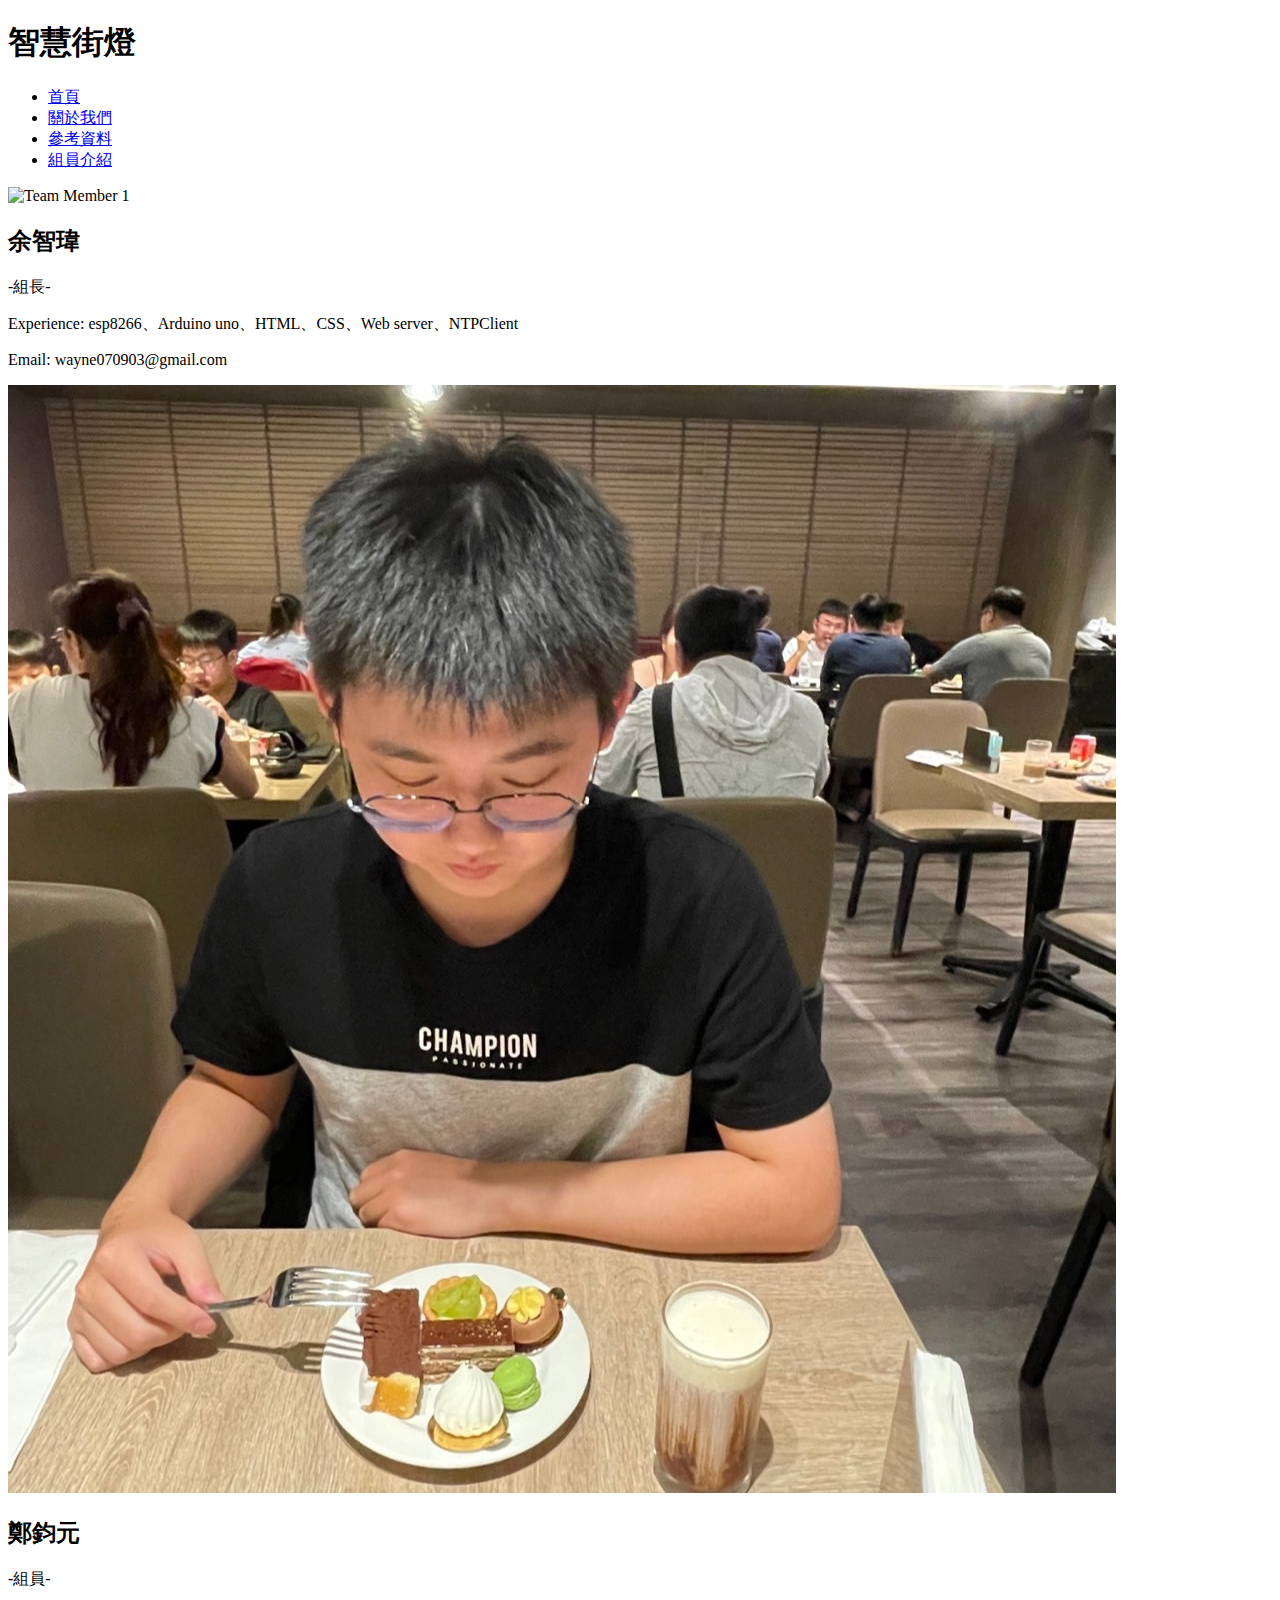
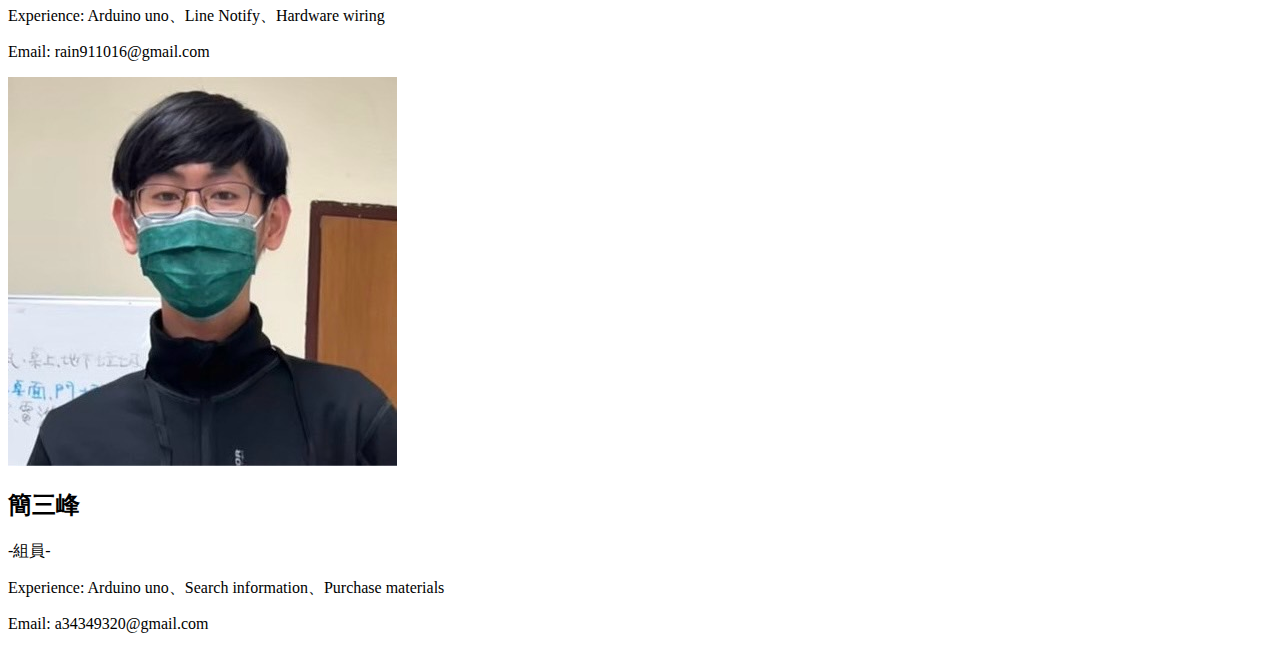
==== test.html @ 04b15552 "first time upload to website" ====
<!DOCTYPE html>
<html lang="en">
<head>
    <meta charset="UTF-8">
    <meta name="viewport" content="width=device-width, initial-scale=1.0">
    <link rel="stylesheet" href="test.css">
    <title>組員介紹</title>
</head>
<body>
    <header>
        
        <nav class="navbar">

            <h1>智慧街燈</h1> 

            <ul class="nav-menu">
                <li class="nav-item"><a href="index.html" class="nav-link">首頁</a></li>
                <li class="nav-item"><a href="https://sites.google.com/nkust.edu.tw/zhenwudi/%E9%A6%96%E9%A0%81?authuser=0" class="nav-link">關於我們</a></li>
                <li class="nav-item"><a href="https://docs.google.com/spreadsheets/d/1Z9CyWfldLUmmha_1ZWwQDElfn3fhTDDr9dvsWVCVgeM/edit#gid=608170740" class="nav-link">參考資料</a></li>
                <li class="nav-item"><a href="test.html" class="nav-link">組員介紹</a></li>
            </ul>
            <div class="hamburger">
                <span class="bar"></span>
                <span class="bar"></span>
                <span class="bar"></span>
            </div>
        </nav> 
    </header>
    <script src="script.js"></script>
    <main>
        <section class="team-section">
            <div class="team-member">
              <img src="images/member1.jpg" alt="Team Member 1">
              <div class="team-member-details">
                <h2>余智瑋</h2>
                <p>-組長-</p>
                <p>Experience: esp8266、Arduino uno、HTML、CSS、Web server、NTPClient</p>
                <p>Email: wayne070903@gmail.com</p>
              </div>
            </div>
        
            <div class="team-member">
              <img src="images/member2.jpg" alt="Team Member 2">
              <div class="team-member-details">
                <h2>鄭鈞元</h2>
                <p>-組員-</p>
                <p>Experience: Arduino uno、Line Notify、Hardware wiring</p>
                <p>Email: rain911016@gmail.com</p>
              </div>
            </div>
        
            <div class="team-member">
              <img src="images/member3.jpg" alt="Team Member 3">
              <div class="team-member-details">
                <h2>簡三峰</h2>
                <p>-組員-</p>
                <p>Experience: Arduino uno、Search information、Purchase materials</p>
                <p>Email: a34349320@gmail.com</p>
              </div>
            </div>
          </section>
    </main>
</body>
</html>
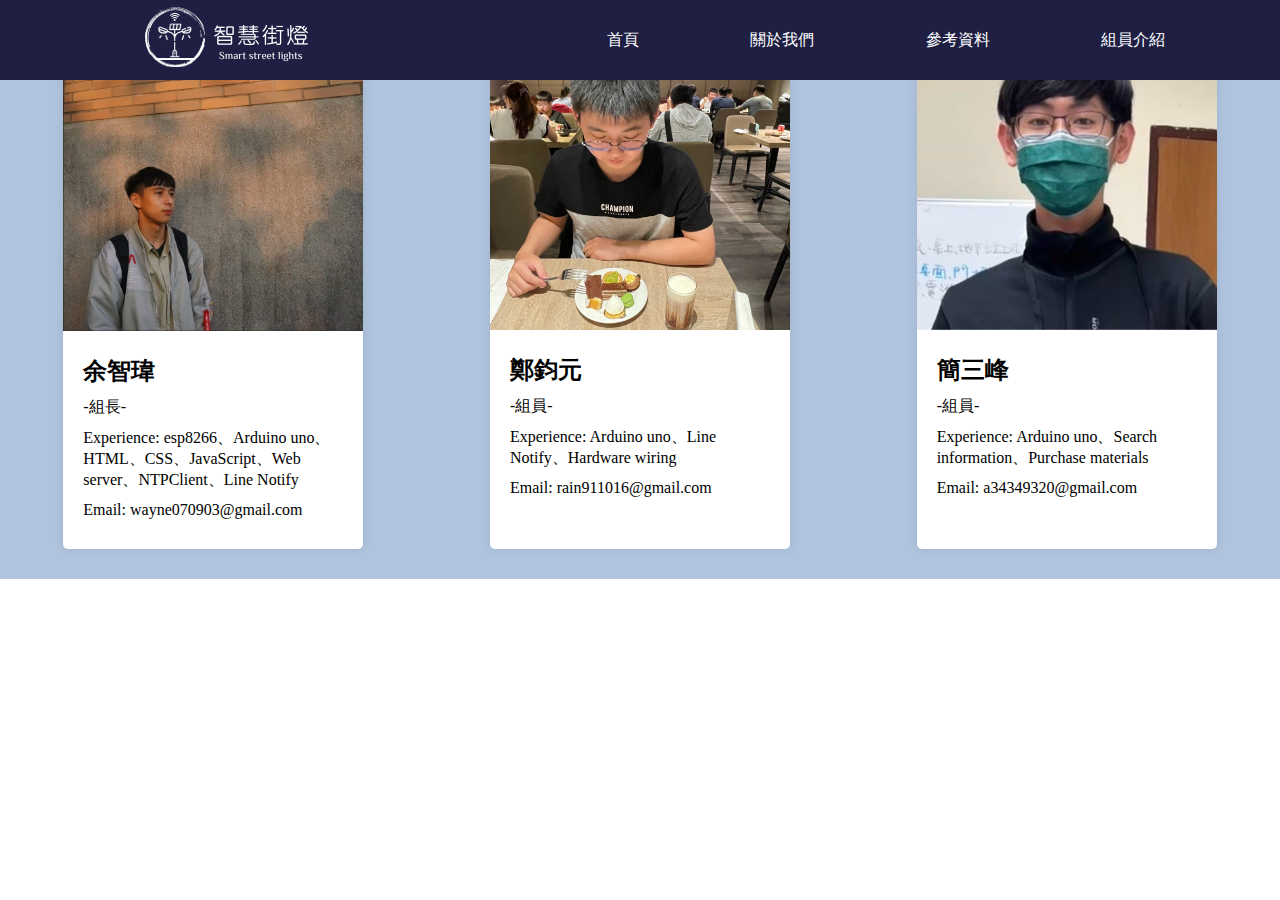
==== commit 0ef8a341: "add loading animation" ====
--- a/test.html
+++ b/test.html
@@ -34,7 +34,7 @@
               <div class="team-member-details">
                 <h2>余智瑋</h2>
                 <p>-組長-</p>
-                <p>Experience: esp8266、Arduino uno、HTML、CSS、Web server、NTPClient</p>
+                <p>Experience: esp8266、Arduino uno、HTML、CSS、JavaScript、Web server、NTPClient、Line Notify</p>
                 <p>Email: wayne070903@gmail.com</p>
               </div>
             </div>
--- a/test.css
+++ b/test.css
@@ -0,0 +1,163 @@
+*{
+    padding:0;
+    margin:0;
+}
+
+header {
+    background-color:#1e1f42;
+    opacity:1;
+    height:80px;
+    width:100%;
+    position:fixed; 
+}
+h1 {
+    color:white;
+}
+
+header ul{
+    position:absolute;
+    right:5vw;
+    top:0;
+    line-height:80px;
+}
+h1{
+    position:absolute;
+    left:120px;
+    top:0;
+    line-height:80px;
+    background-image:url(images/智慧街燈.png);
+    background-position:center;
+    width:210px;
+    text-indent:-999px;
+}
+header li{
+    display:inline;
+    margin-right:4vw;
+}
+header a { 
+    color:white;
+    text-decoration:none;
+}
+
+header a:hover{
+    text-decoration:underline;
+}
+
+.nav-link{
+    transition:0.7s ease;
+}
+
+.navbar{
+    min-height: 70px;
+    display:flex;
+    justify-content: space-between;
+    align-items: center;
+    padding:0 40px;
+}
+
+.nav-menu{
+    display:flex;
+    justify-content: space-between;
+    align-items: center;
+    gap:60px;
+}
+
+.hamburger{
+    display:none;
+    cursor:pointer;
+
+}
+
+.bar{
+    display:block;
+    width:25px;
+    height:3px;
+    margin:6px auto;
+    -webkit-transition: all 0.3s ease-in-out;
+    transition: all 0.3s ease-in-out;
+    background-color: white;
+}
+
+.team-section {
+    display: flex;
+    justify-content: space-around;
+    background-color: lightsteelblue;
+    flex-wrap: wrap;
+  }
+  
+  .team-member {
+    width: 300px;
+    margin: 30px; /* 調整卡片之間的間距 */
+    background-color: #fff;
+    box-shadow: 0 0 10px rgba(0, 0, 0, 0.1);
+    border-radius: 5px;
+    overflow: hidden;
+    transition: transform 0.3s ease-in-out; /* 添加過渡效果 */
+  }
+  
+  .team-member:hover {
+    transform: scale(1.1); /* 滑鼠懸停時放大效果 */
+  }
+  
+  .team-member img {
+    width: 100%;
+    height: auto;
+    border-radius: 5px 5px 0 0;
+  }
+  
+  .team-member-details {
+    padding: 20px;
+  }
+  
+  .team-member h2 {
+    margin-top: 0;
+  }
+  
+  .team-member p {
+    margin: 10px 0;
+  }
+  
+
+/*RWD響應式設計*/
+@media (max-width:768px){
+
+    header h1{
+        left:50%;
+        transform:translateX(-50%);
+    }
+    
+    .hamburger{
+        display:block;
+        
+    }
+
+    .hamburger.active .bar:nth-child(2){
+        transform:translateY(9px) rotate(180deg);
+        opacity: 0;
+    }
+    .hamburger.active .bar:nth-child(1){
+        transform:translateY(9px) rotate(225deg);
+    }
+    .hamburger.active .bar:nth-child(3){
+        transform:translateY(-9px) rotate(-225deg);
+    }
+
+    .nav-menu{
+        position:fixed;
+        left:-100%;
+        top:80px;
+        gap:0;
+        flex-direction: column;
+        background-color: #3A506B;
+        width:100%;
+        text-align: center;
+        transition:0.3s;
+    }
+
+    .nav-item{
+        margin:10px 0;
+    }
+    .nav-menu.active{
+        left:0;
+    }
+}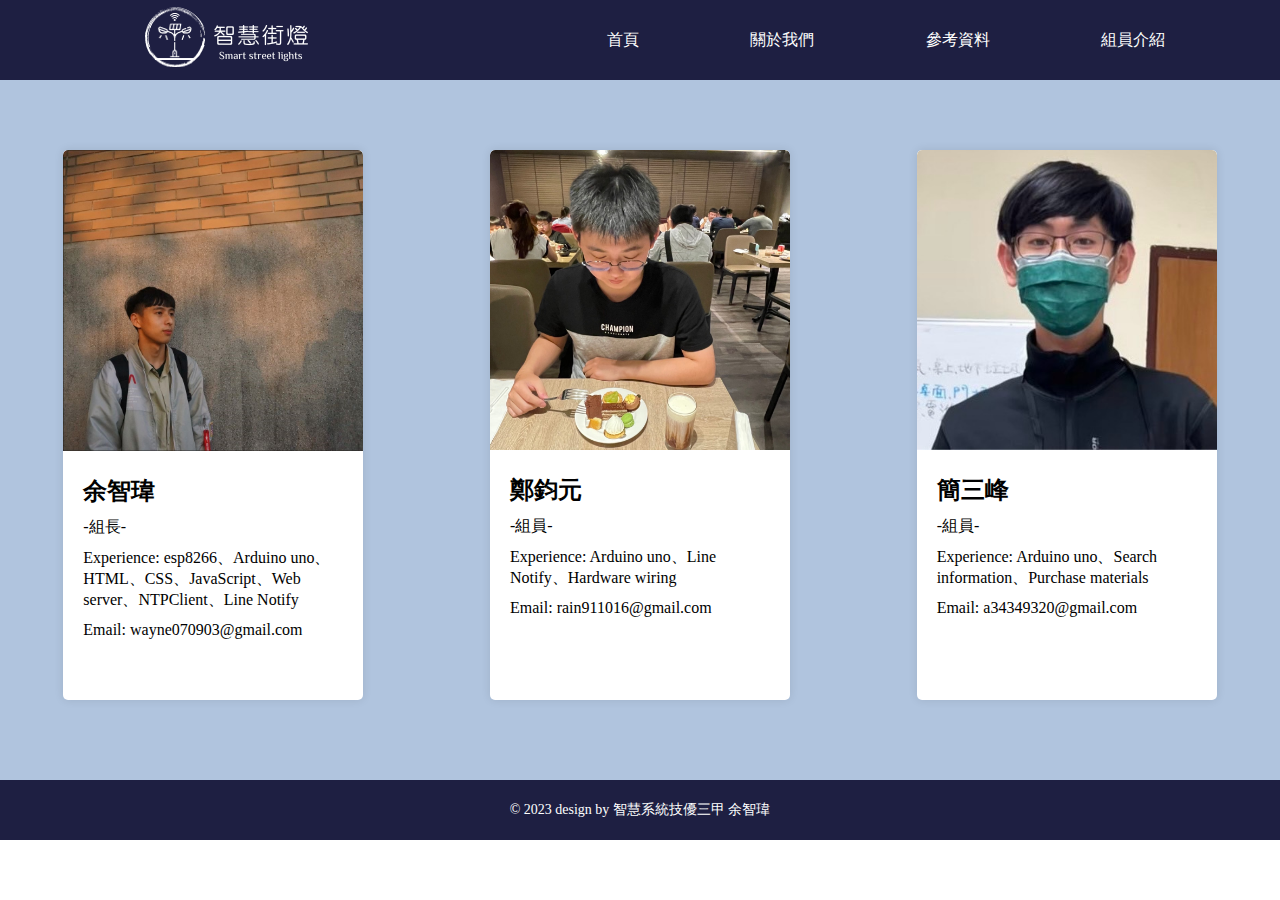
==== commit 93ae88e2: "test fix" ====
--- a/test.html
+++ b/test.html
@@ -60,5 +60,8 @@
             </div>
           </section>
     </main>
+    <footer>
+      <p>© 2023 design by 智慧系統技優三甲 余智瑋</p>
+    </footer>
 </body>
 </html>--- a/test.css
+++ b/test.css
@@ -9,6 +9,7 @@
     height:80px;
     width:100%;
     position:fixed; 
+    z-index:10;
 }
 h1 {
     color:white;
@@ -83,10 +84,14 @@
     justify-content: space-around;
     background-color: lightsteelblue;
     flex-wrap: wrap;
+    height:780px;
   }
   
   .team-member {
     width: 300px;
+    height:550px;
+    position: relative;
+    top:120px;
     margin: 30px; /* 調整卡片之間的間距 */
     background-color: #fff;
     box-shadow: 0 0 10px rgba(0, 0, 0, 0.1);
@@ -116,11 +121,25 @@
   .team-member p {
     margin: 10px 0;
   }
+
+  footer{
+    background-color: #1e1f42;
+    color: #ffffff;
+    height: 60px;
+    display: flex;
+    justify-content: center;
+    align-items: center;
+    font-size: 14px;    
+}
   
 
 /*RWD響應式設計*/
 @media (max-width:768px){
 
+    header{
+        z-index:10;
+    }
+    
     header h1{
         left:50%;
         transform:translateX(-50%);
@@ -153,11 +172,16 @@
         text-align: center;
         transition:0.3s;
     }
-
     .nav-item{
         margin:10px 0;
     }
     .nav-menu.active{
         left:0;
     }
+    .team-section{
+        height:2400px;
+    }
+    .team-member{
+        z-index:0; 
+    }
 }